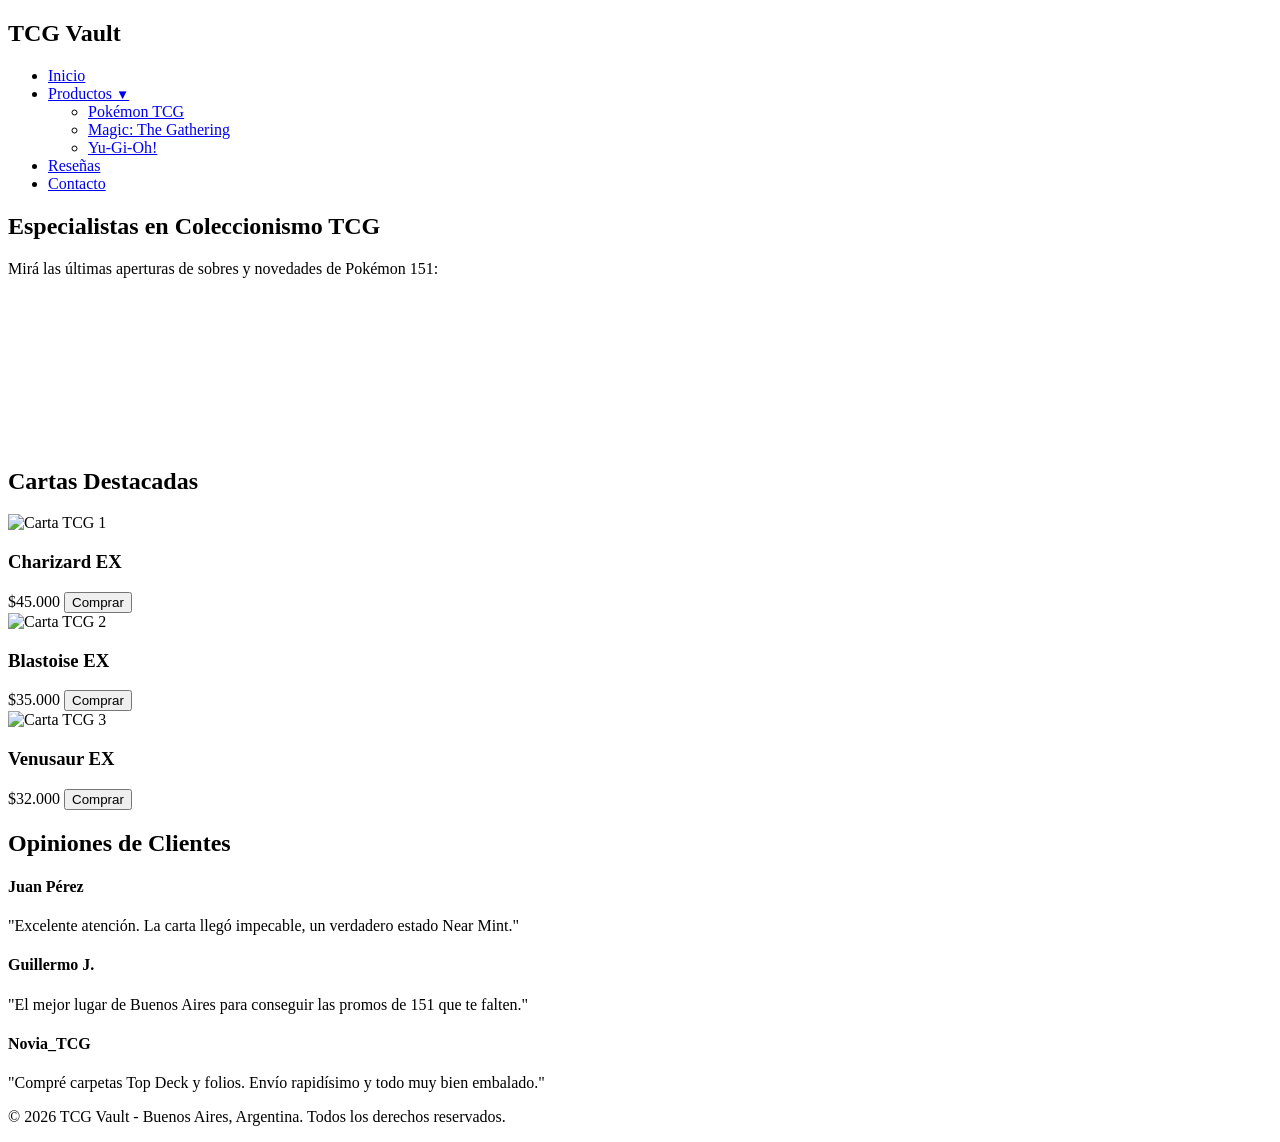
==== index.html @ 852cbb22 "Initial commit" ====
<!DOCTYPE html>
<html lang="es">

<head>
    <meta charset="UTF-8">
    <meta name="viewport" content="width=device-width, initial-scale=1.0">
    <title>TCG Vault - Tu Tienda de Cartas</title>
    <link rel="stylesheet" href="styles.css">
    <link href="https://fonts.googleapis.com/css2?family=Roboto:wght@400;700&display=swap" rel="stylesheet">
</head>

<body>

    <header>
        <nav>
            <div class="logo">
                <h1>TCG Vault</h1>
            </div>
            <ul class="nav-principal">
                <li><a href="#inicio">Inicio</a></li>

                <li class="menu-desplegable">
                    <a href="#productos" class="btn-productos">Productos <small>▼</small></a>
                    <ul class="sub-menu">
                        <li><a href="#pokemon">Pokémon TCG</a></li>
                        <li><a href="#magic">Magic: The Gathering</a></li>
                        <li><a href="#yugioh">Yu-Gi-Oh!</a></li>
                    </ul>
                </li>

                <li><a href="#resenas">Reseñas</a></li>
                <li><a href="pages/contacto.html">Contacto</a></li>
            </ul>
        </nav>
    </header>

    <main>
        <section id="inicio" class="hero">
            <h2>Especialistas en Coleccionismo TCG</h2>
            <p>Mirá las últimas aperturas de sobres y novedades de Pokémon 151:</p>
            <div class="multimedia-contenedor">
                <iframe src="https://www.youtube.com/embed/dQw4w9WgXcQ" title="TCG Video" frameborder="0"
                    allowfullscreen></iframe>
            </div>
        </section>

        <section id="productos">
            <h2 class="titulo-seccion">Cartas Destacadas</h2>
            <div class="contenedor-productos">
                <article class="card">
                    <img src="img/chari.jpg" alt="Carta TCG 1">
                    <h3>Charizard EX</h3>
                    <span class="precio">$45.000</span>
                    <button>Comprar</button>
                </article>

                <article class="card">
                    <img src="img/blas.jpg" alt="Carta TCG 2">
                    <h3>Blastoise EX</h3>
                    <span class="precio">$35.000</span>
                    <button>Comprar</button>
                </article>

                <article class="card">
                    <img src="img/vena.jpg" alt="Carta TCG 3">
                    <h3>Venusaur EX</h3>
                    <span class="precio">$32.000</span>
                    <button>Comprar</button>
                </article>
            </div>
        </section>

        <section id="resenas">
            <h2 class="titulo-seccion">Opiniones de Clientes</h2>
            <div class="grid-resenas">
                <div class="resena-item">
                    <h4>Juan Pérez</h4>
                    <p>"Excelente atención. La carta llegó impecable, un verdadero estado Near Mint."</p>
                </div>
                <div class="resena-item">
                    <h4>Guillermo J.</h4>
                    <p>"El mejor lugar de Buenos Aires para conseguir las promos de 151 que te falten."</p>
                </div>
                <div class="resena-item">
                    <h4>Novia_TCG</h4>
                    <p>"Compré carpetas Top Deck y folios. Envío rapidísimo y todo muy bien embalado."</p>
                </div>
            </div>
        </section>
    </main>

    <footer>
        <p>&copy; 2026 TCG Vault - Buenos Aires, Argentina. Todos los derechos reservados.</p>
    </footer>

</body>

</html>
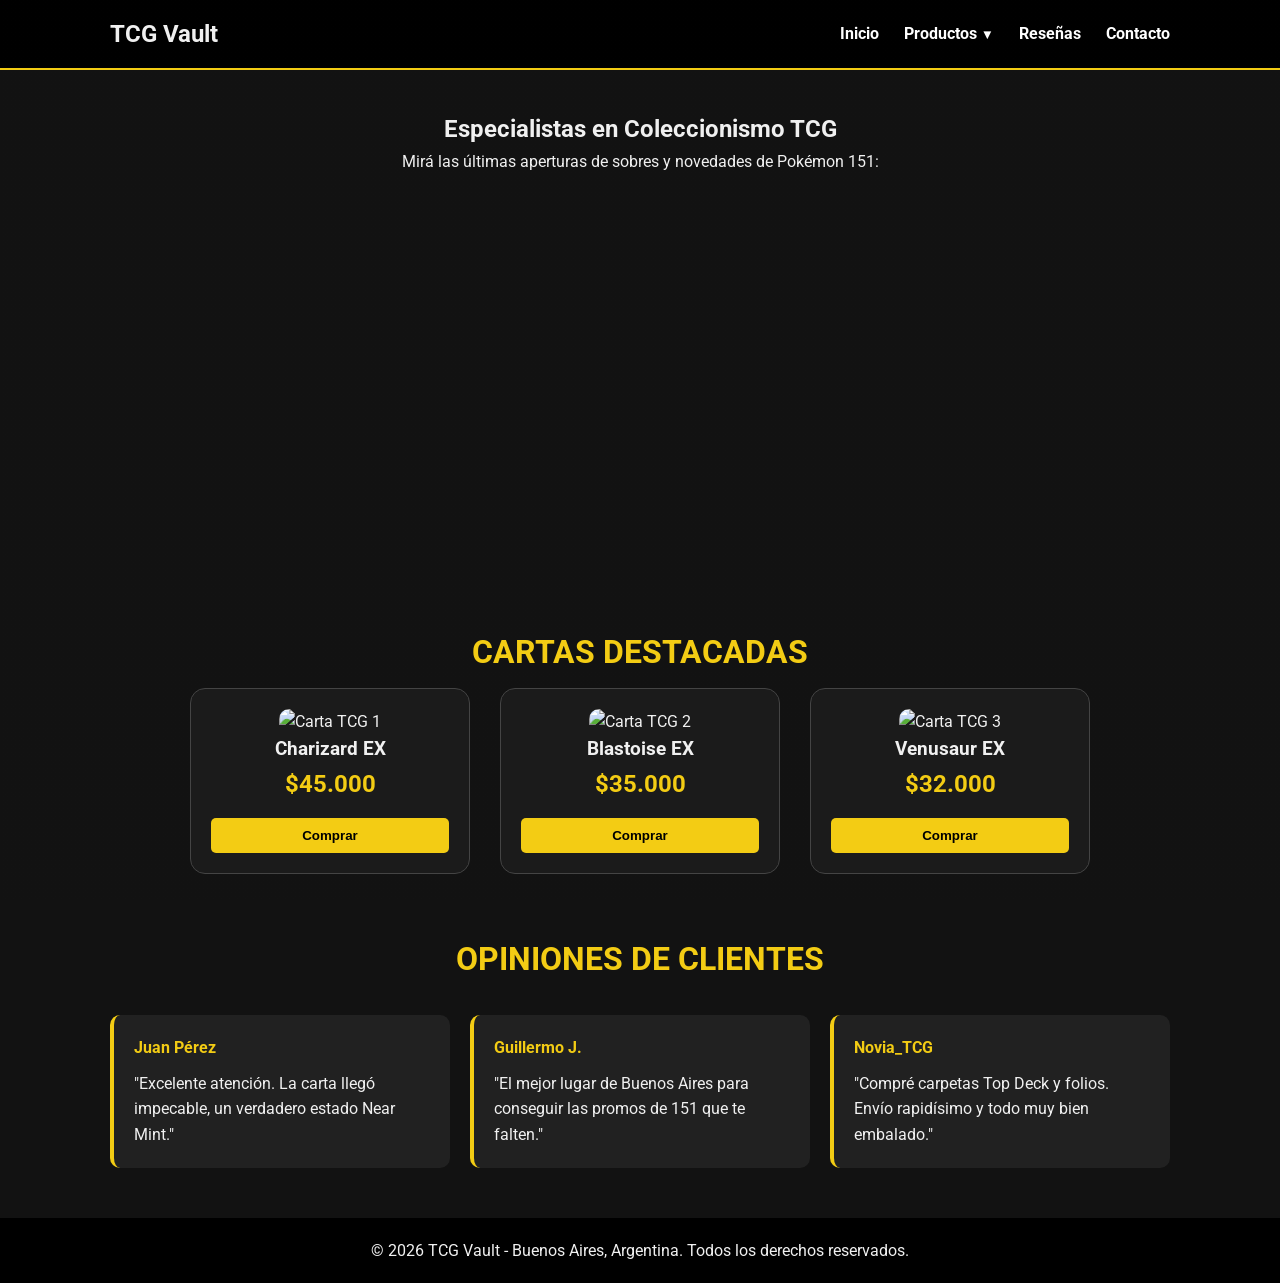
==== commit 384a3669: "ULTIMO RETOQUES" ====
--- a/index.html
+++ b/index.html
@@ -5,7 +5,7 @@
     <meta charset="UTF-8">
     <meta name="viewport" content="width=device-width, initial-scale=1.0">
     <title>TCG Vault - Tu Tienda de Cartas</title>
-    <link rel="stylesheet" href="styles.css">
+    <link rel="stylesheet" href="./CSS/styles.css">
     <link href="https://fonts.googleapis.com/css2?family=Roboto:wght@400;700&display=swap" rel="stylesheet">
 </head>
 
@@ -20,7 +20,7 @@
                 <li><a href="#inicio">Inicio</a></li>
 
                 <li class="menu-desplegable">
-                    <a href="#productos" class="btn-productos">Productos <small>▼</small></a>
+                    <a href="#productos">Productos <small>▼</small></a>
                     <ul class="sub-menu">
                         <li><a href="#pokemon">Pokémon TCG</a></li>
                         <li><a href="#magic">Magic: The Gathering</a></li>
@@ -29,7 +29,8 @@
                 </li>
 
                 <li><a href="#resenas">Reseñas</a></li>
-                <li><a href="pages/contacto.html">Contacto</a></li>
+
+                <li><a href="CONTACTO/contacto.html">Contacto</a></li>
             </ul>
         </nav>
     </header>
--- a/CSS/styles.css
+++ b/CSS/styles.css
@@ -0,0 +1,326 @@
+/* =========================================
+   1. RESET Y FONDO DE PÁGINA 
+   ========================================= */
+* {
+    margin: 0;
+    padding: 0;
+    box-sizing: border-box; /* Control de modelo de caja */
+}
+
+body {
+    font-family: 'Roboto', sans-serif;
+    color: #f0f0f0;
+    line-height: 1.6;
+    background-color: #121212;
+
+    /* Capas: linear-gradient (arriba) + url (abajo) */
+    background-image: 
+        linear-gradient(rgba(18, 18, 18, 0.95), rgba(18, 18, 18, 0.95)), 
+        url('../img/fondo-marca-agua.jpg.jpeg'); 
+
+    background-repeat: repeat;
+    background-attachment: fixed; /* Fondo fijo al hacer scroll */
+    background-size: 400px;
+    background-position: center;
+}
+
+.titulo-seccion {
+    text-align: center;
+    color: #f3cc14;
+    margin-top: 50px;
+    font-size: 2rem;
+    text-transform: uppercase;
+}
+
+/* =========================================
+   2. NAVEGACIÓN Y DESPLEGABLE
+   ========================================= */
+header {
+    background-color: rgba(0, 0, 0, 0.95);
+    padding: 15px 0;
+    border-bottom: 2px solid #f3cc14;
+    position: sticky; /* Barra fija superior */
+    top: 0;
+    z-index: 1000;
+}
+
+nav {
+    display: flex;
+    justify-content: space-between;
+    align-items: center;
+    max-width: 1100px;
+    margin: 0 auto;
+    padding: 0 20px;
+}
+
+.nav-principal {
+    display: flex;
+    list-style: none;
+    gap: 25px;
+    align-items: center;
+}
+
+.nav-principal a {
+    color: white;
+    text-decoration: none;
+    font-weight: bold;
+    transition: 0.3s;
+    padding: 10px 0;
+}
+
+.nav-principal a:hover {
+    color: #f3cc14;
+}
+
+/* Dropdown con posicionamiento */
+.menu-desplegable {
+    position: relative; /* Contenedor ancla */
+}
+
+.sub-menu {
+    position: absolute; /* Elemento flotante */
+    top: 100%;
+    left: 0;
+    background-color: rgba(18, 18, 18, 0.95);
+    border: 1px solid #444;
+    border-top: 2px solid #f3cc14;
+    list-style: none;
+    padding: 10px 0;
+    min-width: 180px;
+    border-radius: 0 0 8px 8px;
+    display: none; /* Estado oculto */
+    z-index: 2000;
+}
+
+.sub-menu li a {
+    display: block;
+    padding: 10px 20px;
+    font-size: 0.9rem;
+    color: #fff;
+}
+
+.sub-menu li a:hover {
+    background-color: rgba(243, 204, 20, 0.1);
+    color: #f3cc14;
+}
+
+/* Mostrar menú con pseudocase :hover */
+.menu-desplegable:hover .sub-menu {
+    display: block;
+}
+
+/* =========================================
+   3. SECCIÓN HERO / MULTIMEDIA 
+   ========================================= */
+.hero {
+    text-align: center;
+    padding: 40px 20px;
+}
+
+.multimedia-contenedor {
+    max-width: 560px;
+    margin: 20px auto;
+}
+
+.multimedia-contenedor iframe {
+    width: 100%;
+    height: 315px;
+    border-radius: 10px;
+}
+
+/* =========================================
+   4. CATÁLOGO POR JUEGOS: FLEXBOX
+   ========================================= */
+.categoria-juego {
+    max-width: 1100px;
+    margin: 40px auto 10px auto;
+    padding: 0 20px;
+}
+
+.nombre-juego {
+    color: #fff;
+    font-size: 1.5rem;
+    border-bottom: 1px solid #444;
+    padding-bottom: 5px;
+    margin-bottom: 20px;
+}
+
+.contenedor-productos {
+    display: flex;
+    flex-wrap: wrap; /* Permite saltos de línea */
+    justify-content: center;
+    gap: 30px;
+    padding: 10px 0;
+}
+
+.card {
+    background-color: rgba(30, 30, 30, 0.85); /* Opacidad para traslúcido */
+    border: 1px solid #444;
+    border-radius: 15px;
+    padding: 20px;
+    width: 280px;
+    text-align: center;
+    transition: 0.3s ease;
+    backdrop-filter: blur(5px); /* Efecto vidrio esmerilado */
+}
+
+.card:hover {
+    transform: translateY(-10px);
+    border-color: #f3cc14;
+    box-shadow: 0 10px 20px rgba(243, 204, 20, 0.2);
+}
+
+.card img {
+    width: 100%;
+    border-radius: 10px;
+}
+
+.card h4 {
+    margin: 15px 0 5px;
+    color: #fff;
+}
+
+.precio {
+    display: block;
+    font-size: 1.5rem;
+    font-weight: bold;
+    color: #f3cc14;
+    margin-bottom: 15px;
+}
+
+/* =========================================
+   5. SECCIÓN RESEÑAS: CSS GRID 
+   ========================================= */
+.grid-resenas {
+    display: grid;
+    grid-template-columns: repeat(3, 1fr); /* Cuadrícula de 3 columnas de igual ancho */
+    gap: 20px;
+    max-width: 1100px;
+    margin: 30px auto;
+    padding: 0 20px;
+}
+
+.resena-item {
+    background-color: rgba(40, 40, 40, 0.7);
+    padding: 20px;
+    border-radius: 10px;
+    border-left: 4px solid #f3cc14;
+}
+
+.resena-item h4 {
+    color: #f3cc14;
+    margin-bottom: 10px;
+}
+
+/* =========================================
+   5. FORMULARIO DE CONTACTO
+   ========================================= */
+.seccion-contacto {
+    max-width: 550px;
+    margin: 40px auto;
+    background-color: rgba(30, 30, 30, 0.85); 
+    padding: 30px;
+    border-radius: 15px;
+    border-top: 4px solid #f3cc14; 
+    backdrop-filter: blur(5px);
+}
+
+.subtitulo-contacto {
+    text-align: center;
+    margin-bottom: 25px;
+    color: #ccc;
+    font-size: 0.95rem;
+}
+
+.formulario {
+    display: flex;
+    flex-direction: column;
+    gap: 20px;
+}
+
+.grupo-input {
+    display: flex;
+    flex-direction: column;
+    gap: 8px;
+}
+
+.grupo-input label {
+    font-weight: bold;
+    color: #f3cc14;
+    font-size: 0.9rem;
+}
+
+.formulario input, 
+.formulario textarea {
+    padding: 12px;
+    background-color: #1a1a1a;
+    border: 1px solid #444;
+    color: #fff;
+    border-radius: 6px;
+    font-family: 'Roboto', sans-serif;
+    transition: border-color 0.3s ease;
+}
+
+
+.formulario input:focus, 
+.formulario textarea:focus {
+    border-color: #f3cc14;
+    outline: none;
+}
+
+@media (max-width: 768px) {
+    .seccion-contacto {
+        width: 90%;
+        margin: 20px auto;
+        padding: 20px;
+    }
+}
+
+/* =========================================
+   6. BOTONES GENERALES
+   ========================================= */
+button {
+    background-color: #f3cc14;
+    color: black;
+    border: none;
+    padding: 10px;
+    width: 100%;
+    font-weight: bold;
+    border-radius: 5px;
+    cursor: pointer;
+    transition: 0.3s;
+}
+
+button:hover {
+    background-color: white;
+}
+
+/* =========================================
+   7. FOOTER
+   ========================================= */
+footer {
+    background-color: #000;
+    text-align: center;
+    padding: 20px;
+    margin-top: 50px;
+}
+
+/* =========================================
+   8. RESPONSIVE / MEDIA QUERIES (Clase 07)
+   ========================================= */
+@media (max-width: 768px) {
+    nav {
+        flex-direction: column;
+        gap: 15px;
+    }
+
+    .sub-menu {
+        position: static; /* Rompe el flotado en móviles */
+        width: 100%;
+        text-align: center;
+    }
+
+    .grid-resenas {
+        grid-template-columns: 1fr; /* Columna única en móviles */
+    }
+}
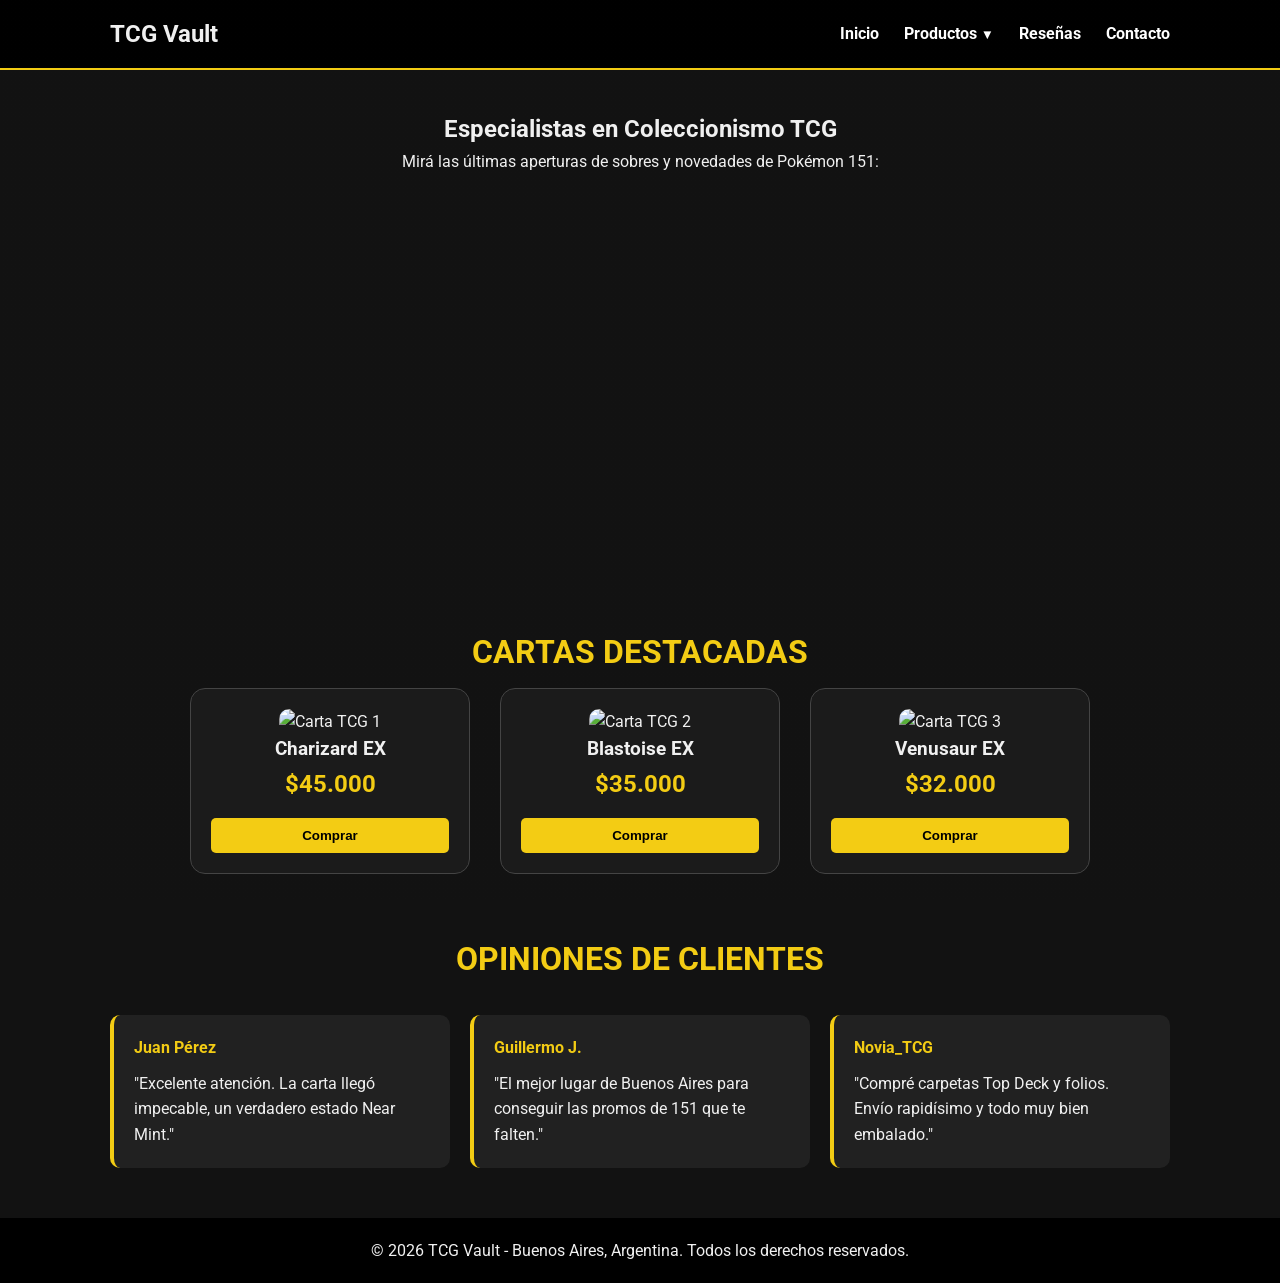
==== commit 4929b93a: "NUEVO VIDEO DE YOUTUBE" ====
--- a/index.html
+++ b/index.html
@@ -40,7 +40,7 @@
             <h2>Especialistas en Coleccionismo TCG</h2>
             <p>Mirá las últimas aperturas de sobres y novedades de Pokémon 151:</p>
             <div class="multimedia-contenedor">
-                <iframe src="https://www.youtube.com/embed/dQw4w9WgXcQ" title="TCG Video" frameborder="0"
+                <iframe src="https://www.youtube.com/shorts/8qwGvecGpA8" title="TCG Video" frameborder="0"
                     allowfullscreen></iframe>
             </div>
         </section>
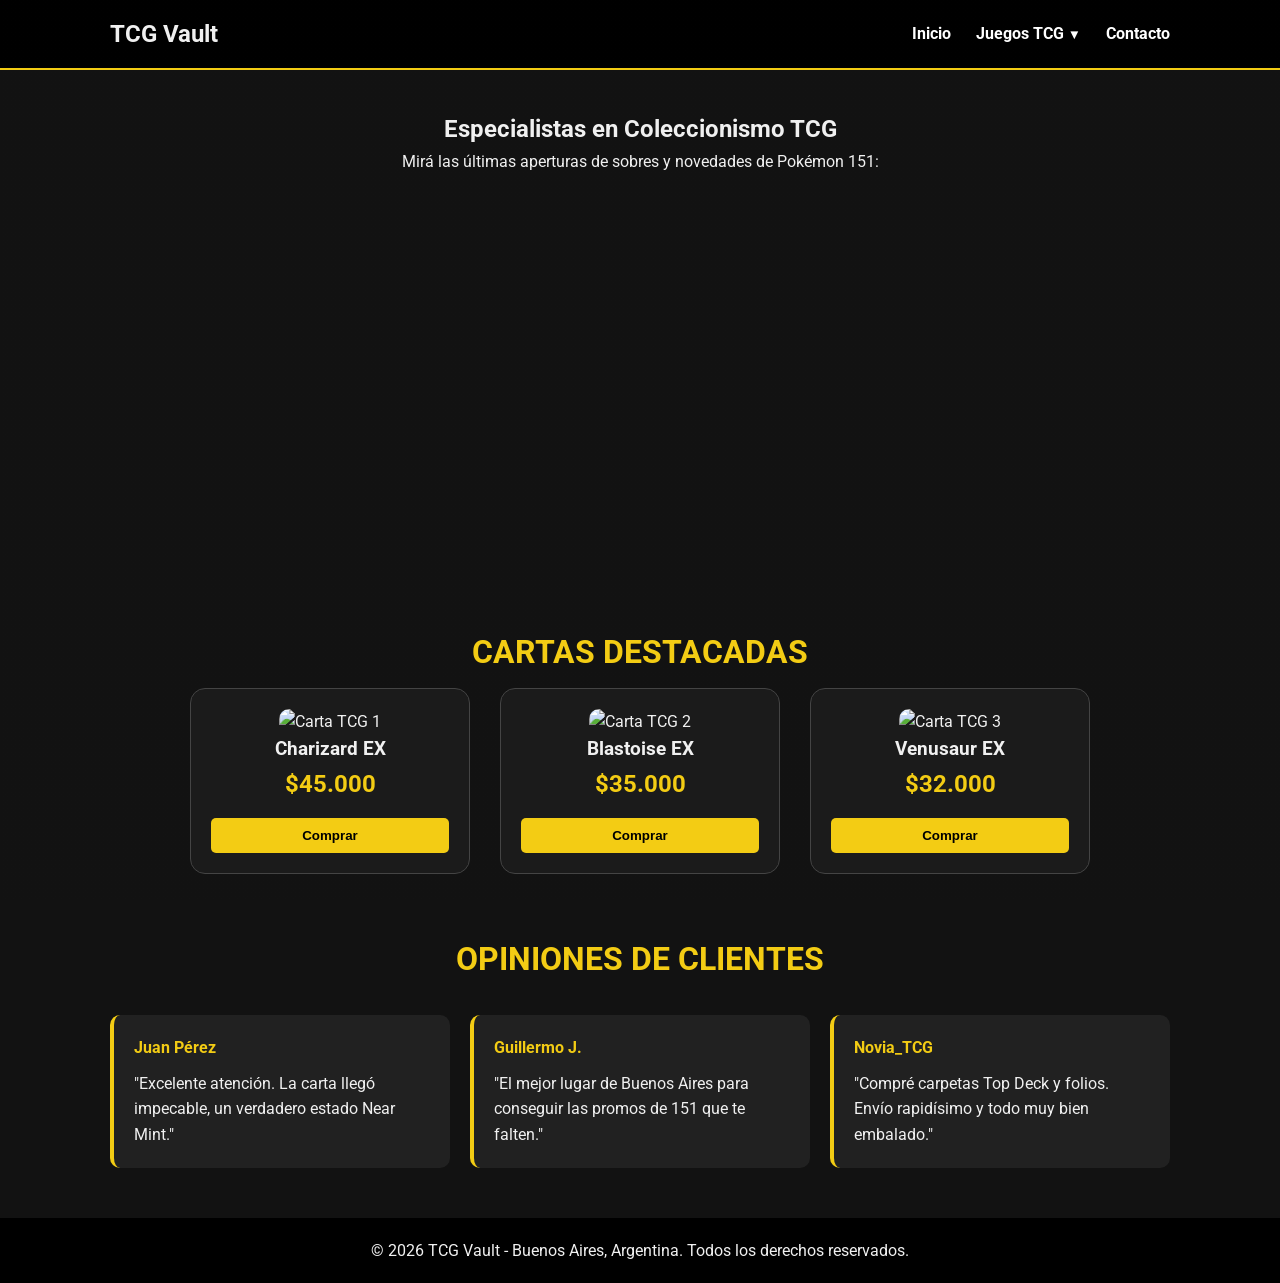
==== commit 0ee65213: "pequeña modificacion en el index" ====
--- a/index.html
+++ b/index.html
@@ -17,18 +17,18 @@
                 <h1>TCG Vault</h1>
             </div>
             <ul class="nav-principal">
-                <li><a href="#inicio">Inicio</a></li>
+                <li><a href="../index.html">Inicio</a></li>
 
                 <li class="menu-desplegable">
-                    <a href="#productos">Productos <small>▼</small></a>
+                    <a href="#productos">Juegos TCG <small>▼</small></a>
                     <ul class="sub-menu">
-                        <li><a href="#pokemon">Pokémon TCG</a></li>
-                        <li><a href="#magic">Magic: The Gathering</a></li>
-                        <li><a href="#yugioh">Yu-Gi-Oh!</a></li>
+                        <li><a href="POKEMON/pokemon.html">Pokémon TCG</a></li>
+                        <li><a href="MAGIC/magic.html">Magic: The Gathering</a></li>
+                        <li><a href="YU GI OH/yugioh.html">Yu-Gi-Oh!</a></li>
+                        <li><a href="ONE PIECE/onepiece.html">One Piece Card Game</a></li>
+                        <li><a href="OTROS/otros.html">Otros Juegos</a></li>
                     </ul>
                 </li>
-
-                <li><a href="#resenas">Reseñas</a></li>
 
                 <li><a href="CONTACTO/contacto.html">Contacto</a></li>
             </ul>
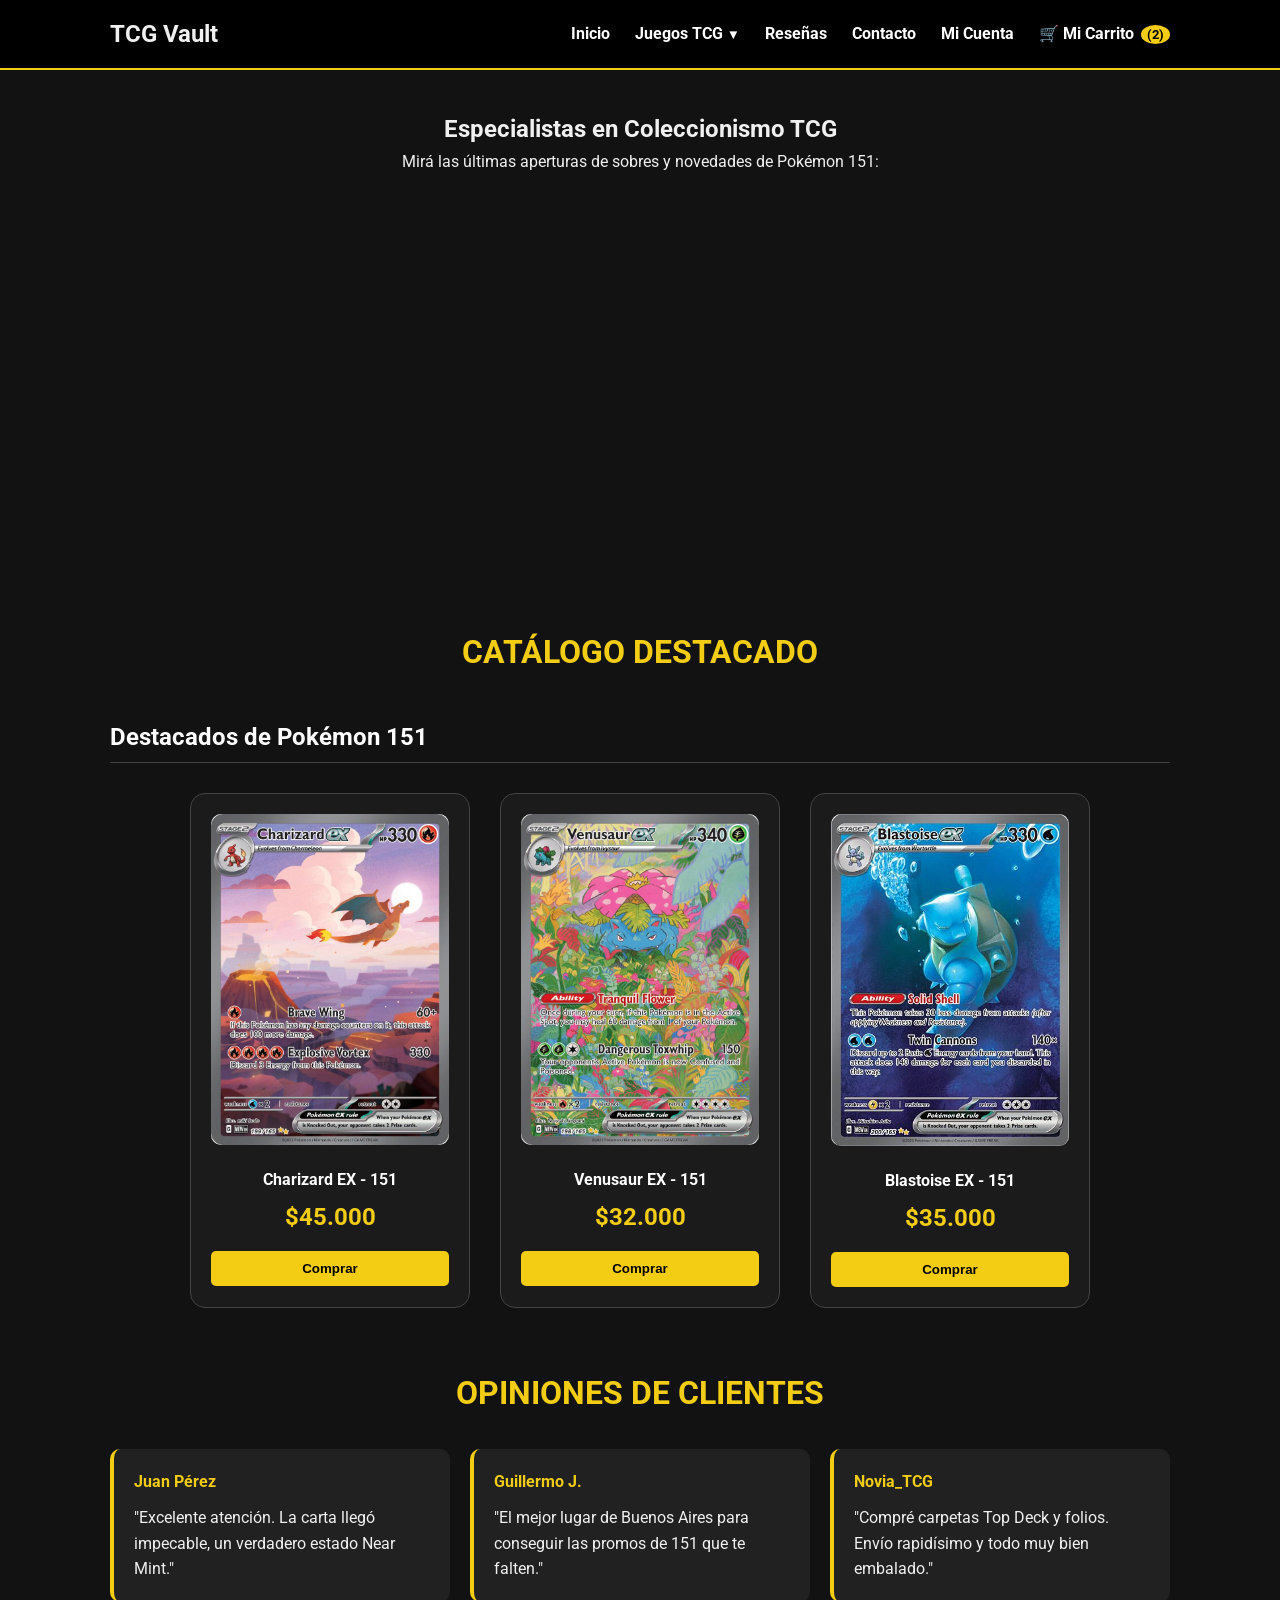
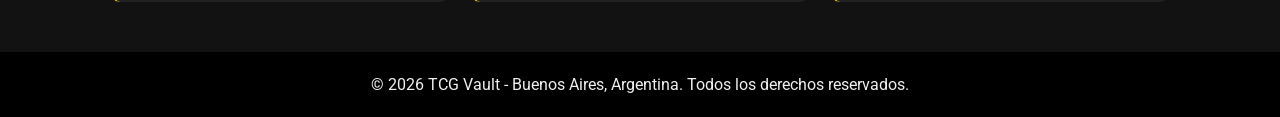
==== commit 1feaf043: "Nuevas carpetas y carrito de compras" ====
--- a/index.html
+++ b/index.html
@@ -1,14 +1,12 @@
 <!DOCTYPE html>
 <html lang="es">
-
 <head>
     <meta charset="UTF-8">
     <meta name="viewport" content="width=device-width, initial-scale=1.0">
     <title>TCG Vault - Tu Tienda de Cartas</title>
-    <link rel="stylesheet" href="./CSS/styles.css">
+    <link rel="stylesheet" href="CSS/styles.css">
     <link href="https://fonts.googleapis.com/css2?family=Roboto:wght@400;700&display=swap" rel="stylesheet">
 </head>
-
 <body>
 
     <header>
@@ -17,20 +15,44 @@
                 <h1>TCG Vault</h1>
             </div>
             <ul class="nav-principal">
-                <li><a href="../index.html">Inicio</a></li>
-
+                <li><a href="#inicio">Inicio</a></li>
+                
                 <li class="menu-desplegable">
                     <a href="#productos">Juegos TCG <small>▼</small></a>
                     <ul class="sub-menu">
                         <li><a href="POKEMON/pokemon.html">Pokémon TCG</a></li>
                         <li><a href="MAGIC/magic.html">Magic: The Gathering</a></li>
                         <li><a href="YU GI OH/yugioh.html">Yu-Gi-Oh!</a></li>
-                        <li><a href="ONE PIECE/onepiece.html">One Piece Card Game</a></li>
-                        <li><a href="OTROS/otros.html">Otros Juegos</a></li>
+                        <li><a href="ONE PIECE/onepiece.html">One Piece</a></li>
+                        <li><a href="OTROS/otros.html">Otros</a></li>
                     </ul>
                 </li>
+                
+                <li><a href="#resenas">Reseñas</a></li>
+                <li><a href="CONTACTO/contacto.html">Contacto</a></li>
+                <li><a href="LOGIN/login.html">Mi Cuenta</a></li>
 
-                <li><a href="CONTACTO/contacto.html">Contacto</a></li>
+                <li class="menu-carrito">
+                    <a href="#" class="btn-carrito">🛒 Mi Carrito <span class="contador-nav">(2)</span></a>
+                    
+                    <div class="carrito-flotante">
+                        <h4>Tus Compras</h4>
+                        <div class="items-carrito">
+                            <div class="item-lista">
+                                <p><strong>1x</strong> Charizard EX - 151</p>
+                                <span>$45.000</span>
+                            </div>
+                            <div class="item-lista">
+                                <p><strong>1x</strong> Venusaur EX - 151</p>
+                                <span>$32.000</span>
+                            </div>
+                        </div>
+                        <div class="resumen-carrito">
+                            <p>Total: <strong>$77.000</strong></p>
+                            <button class="btn-pagar">Iniciar Compra</button>
+                        </div>
+                    </div>
+                </li>
             </ul>
         </nav>
     </header>
@@ -40,34 +62,35 @@
             <h2>Especialistas en Coleccionismo TCG</h2>
             <p>Mirá las últimas aperturas de sobres y novedades de Pokémon 151:</p>
             <div class="multimedia-contenedor">
-                <iframe src="https://www.youtube.com/shorts/8qwGvecGpA8" title="TCG Video" frameborder="0"
-                    allowfullscreen></iframe>
+                <iframe src="https://www.youtube.com/embed/dQw4w9WgXcQ" title="TCG Video" frameborder="0" allowfullscreen></iframe>
             </div>
         </section>
 
         <section id="productos">
-            <h2 class="titulo-seccion">Cartas Destacadas</h2>
-            <div class="contenedor-productos">
-                <article class="card">
-                    <img src="img/chari.jpg" alt="Carta TCG 1">
-                    <h3>Charizard EX</h3>
-                    <span class="precio">$45.000</span>
-                    <button>Comprar</button>
-                </article>
-
-                <article class="card">
-                    <img src="img/blas.jpg" alt="Carta TCG 2">
-                    <h3>Blastoise EX</h3>
-                    <span class="precio">$35.000</span>
-                    <button>Comprar</button>
-                </article>
-
-                <article class="card">
-                    <img src="img/vena.jpg" alt="Carta TCG 3">
-                    <h3>Venusaur EX</h3>
-                    <span class="precio">$32.000</span>
-                    <button>Comprar</button>
-                </article>
+            <h2 class="titulo-seccion">Catálogo Destacado</h2>
+            
+            <div id="pokemon" class="categoria-juego">
+                <h3 class="nombre-juego">Destacados de Pokémon 151</h3>
+                <div class="contenedor-productos">
+                    <article class="card">
+                        <img src="IMG/chari.jpg" alt="Charizard EX">
+                        <h4>Charizard EX - 151</h4>
+                        <span class="precio">$45.000</span>
+                        <button>Comprar</button>
+                    </article>
+                    <article class="card">
+                        <img src="IMG/vena.jpg" alt="Venusaur EX">
+                        <h4>Venusaur EX - 151</h4>
+                        <span class="precio">$32.000</span>
+                        <button>Comprar</button>
+                    </article>
+                    <article class="card">
+                        <img src="IMG/blas.jpg" alt="Blastoise EX">
+                        <h4>Blastoise EX - 151</h4>
+                        <span class="precio">$35.000</span>
+                        <button>Comprar</button>
+                    </article>
+                </div>
             </div>
         </section>
 
@@ -95,5 +118,4 @@
     </footer>
 
 </body>
-
 </html>
--- a/CSS/styles.css
+++ b/CSS/styles.css
@@ -4,7 +4,8 @@
 * {
     margin: 0;
     padding: 0;
-    box-sizing: border-box; /* Control de modelo de caja */
+    box-sizing: border-box;
+    /* Control de modelo de caja */
 }
 
 body {
@@ -14,12 +15,13 @@
     background-color: #121212;
 
     /* Capas: linear-gradient (arriba) + url (abajo) */
-    background-image: 
-        linear-gradient(rgba(18, 18, 18, 0.95), rgba(18, 18, 18, 0.95)), 
-        url('../img/fondo-marca-agua.jpg.jpeg'); 
+    background-image:
+        linear-gradient(rgba(18, 18, 18, 0.95), rgba(18, 18, 18, 0.95)),
+        url('../img/fondo-marca-agua.jpg.jpeg');
 
     background-repeat: repeat;
-    background-attachment: fixed; /* Fondo fijo al hacer scroll */
+    background-attachment: fixed;
+    /* Fondo fijo al hacer scroll */
     background-size: 400px;
     background-position: center;
 }
@@ -39,7 +41,8 @@
     background-color: rgba(0, 0, 0, 0.95);
     padding: 15px 0;
     border-bottom: 2px solid #f3cc14;
-    position: sticky; /* Barra fija superior */
+    position: sticky;
+    /* Barra fija superior */
     top: 0;
     z-index: 1000;
 }
@@ -74,11 +77,13 @@
 
 /* Dropdown con posicionamiento */
 .menu-desplegable {
-    position: relative; /* Contenedor ancla */
+    position: relative;
+    /* Contenedor ancla */
 }
 
 .sub-menu {
-    position: absolute; /* Elemento flotante */
+    position: absolute;
+    /* Elemento flotante */
     top: 100%;
     left: 0;
     background-color: rgba(18, 18, 18, 0.95);
@@ -88,7 +93,8 @@
     padding: 10px 0;
     min-width: 180px;
     border-radius: 0 0 8px 8px;
-    display: none; /* Estado oculto */
+    display: none;
+    /* Estado oculto */
     z-index: 2000;
 }
 
@@ -147,21 +153,24 @@
 
 .contenedor-productos {
     display: flex;
-    flex-wrap: wrap; /* Permite saltos de línea */
+    flex-wrap: wrap;
+    /* Permite saltos de línea */
     justify-content: center;
     gap: 30px;
     padding: 10px 0;
 }
 
 .card {
-    background-color: rgba(30, 30, 30, 0.85); /* Opacidad para traslúcido */
+    background-color: rgba(30, 30, 30, 0.85);
+    /* Opacidad para traslúcido */
     border: 1px solid #444;
     border-radius: 15px;
     padding: 20px;
     width: 280px;
     text-align: center;
     transition: 0.3s ease;
-    backdrop-filter: blur(5px); /* Efecto vidrio esmerilado */
+    backdrop-filter: blur(5px);
+    /* Efecto vidrio esmerilado */
 }
 
 .card:hover {
@@ -193,7 +202,8 @@
    ========================================= */
 .grid-resenas {
     display: grid;
-    grid-template-columns: repeat(3, 1fr); /* Cuadrícula de 3 columnas de igual ancho */
+    grid-template-columns: repeat(3, 1fr);
+    /* Cuadrícula de 3 columnas de igual ancho */
     gap: 20px;
     max-width: 1100px;
     margin: 30px auto;
@@ -218,10 +228,10 @@
 .seccion-contacto {
     max-width: 550px;
     margin: 40px auto;
-    background-color: rgba(30, 30, 30, 0.85); 
+    background-color: rgba(30, 30, 30, 0.85);
     padding: 30px;
     border-radius: 15px;
-    border-top: 4px solid #f3cc14; 
+    border-top: 4px solid #f3cc14;
     backdrop-filter: blur(5px);
 }
 
@@ -250,7 +260,7 @@
     font-size: 0.9rem;
 }
 
-.formulario input, 
+.formulario input,
 .formulario textarea {
     padding: 12px;
     background-color: #1a1a1a;
@@ -262,7 +272,7 @@
 }
 
 
-.formulario input:focus, 
+.formulario input:focus,
 .formulario textarea:focus {
     border-color: #f3cc14;
     outline: none;
@@ -315,12 +325,170 @@
     }
 
     .sub-menu {
-        position: static; /* Rompe el flotado en móviles */
+        position: static;
+        /* Rompe el flotado en móviles */
         width: 100%;
         text-align: center;
     }
 
     .grid-resenas {
-        grid-template-columns: 1fr; /* Columna única en móviles */
+        grid-template-columns: 1fr;
+        /* Columna única en móviles */
     }
+}
+
+/* Espaciado para las subcategorías de Singles y Sellados */
+.sub-categoria {
+    margin-top: 30px;
+    margin-bottom: 50px;
+}
+
+.sub-categoria .nombre-juego {
+    border-bottom: 2px dashed #f3cc14;
+    font-size: 1.3rem;
+    color: #e0e0e0;
+}
+
+/* =========================================
+   ESTILOS DE LOGIN Y REGISTRO
+   ========================================= */
+.contenedor-auth {
+    display: flex;
+    flex-wrap: wrap;
+    justify-content: center;
+    gap: 40px;
+    max-width: 900px;
+    margin: 40px auto;
+    padding: 20px;
+}
+
+.bloque-auth {
+    background-color: rgba(30, 30, 30, 0.85);
+    padding: 30px;
+    border-radius: 12px;
+    border-top: 3px solid #f3cc14;
+    flex: 1;
+    min-width: 280px;
+    backdrop-filter: blur(5px);
+}
+
+.bloque-auth h3 {
+    color: #f3cc14;
+    margin-bottom: 20px;
+    text-align: center;
+}
+
+/* =========================================
+   ESTILOS DEL CARRITO
+   ========================================= */
+.seccion-carrito {
+    max-width: 600px;
+    margin: 50px auto;
+    padding: 20px;
+}
+
+.contenedor-carrito {
+    background-color: rgba(25, 25, 25, 0.9);
+    border: 1px solid #444;
+    border-radius: 10px;
+    padding: 20px;
+}
+
+.item-lista {
+    display: flex;
+    justify-content: space-between;
+    padding: 10px 0;
+    border-bottom: 1px dashed #444;
+}
+
+.resumen-carrito {
+    margin-top: 20px;
+    text-align: right;
+    font-size: 1.2rem;
+}
+
+.resumen-carrito p {
+    margin-bottom: 15px;
+}
+
+.btn-pagar {
+    background-color: #f3cc14;
+    color: #000;
+    font-size: 1rem;
+}
+
+/* =========================================
+   NUEVO CARRITO FLOTANTE EN EL NAV
+   ========================================= */
+.menu-carrito {
+    position: relative; /* Para sostener la cajita flotante */
+}
+
+.contador-nav {
+    background-color: #f3cc14;
+    color: #000;
+    padding: 2px 6px;
+    border-radius: 50%;
+    font-size: 0.8rem;
+    font-weight: bold;
+    margin-left: 3px;
+}
+
+/* Caja contenedora del carrito (oculta por defecto) */
+.carrito-flotante {
+    display: none; 
+    position: absolute;
+    right: 0;
+    top: 100%;
+    width: 300px;
+    background-color: rgba(20, 20, 20, 0.95);
+    border: 1px solid #444;
+    border-top: 3px solid #f3cc14;
+    border-radius: 8px;
+    padding: 15px;
+    box-shadow: 0px 5px 15px rgba(0,0,0,0.5);
+    z-index: 1000; /* Para que quede por encima del contenido */
+    backdrop-filter: blur(10px);
+}
+
+.carrito-flotante h4 {
+    color: #f3cc14;
+    margin-bottom: 10px;
+    border-bottom: 1px solid #333;
+    padding-bottom: 5px;
+}
+
+/* Mostrar la cajita al pasar el mouse por encima */
+.menu-carrito:hover .carrito-flotante {
+    display: block;
+}
+
+.item-lista {
+    display: flex;
+    justify-content: space-between;
+    font-size: 0.85rem;
+    padding: 8px 0;
+    border-bottom: 1px dashed #333;
+    color: #fff;
+}
+
+.resumen-carrito {
+    margin-top: 15px;
+    text-align: right;
+    font-size: 0.95rem;
+}
+
+.resumen-carrito p {
+    margin-bottom: 10px;
+}
+
+.btn-pagar {
+    width: 100%;
+    background-color: #f3cc14;
+    color: #000;
+    border: none;
+    padding: 8px;
+    font-weight: bold;
+    border-radius: 4px;
+    cursor: pointer;
 }
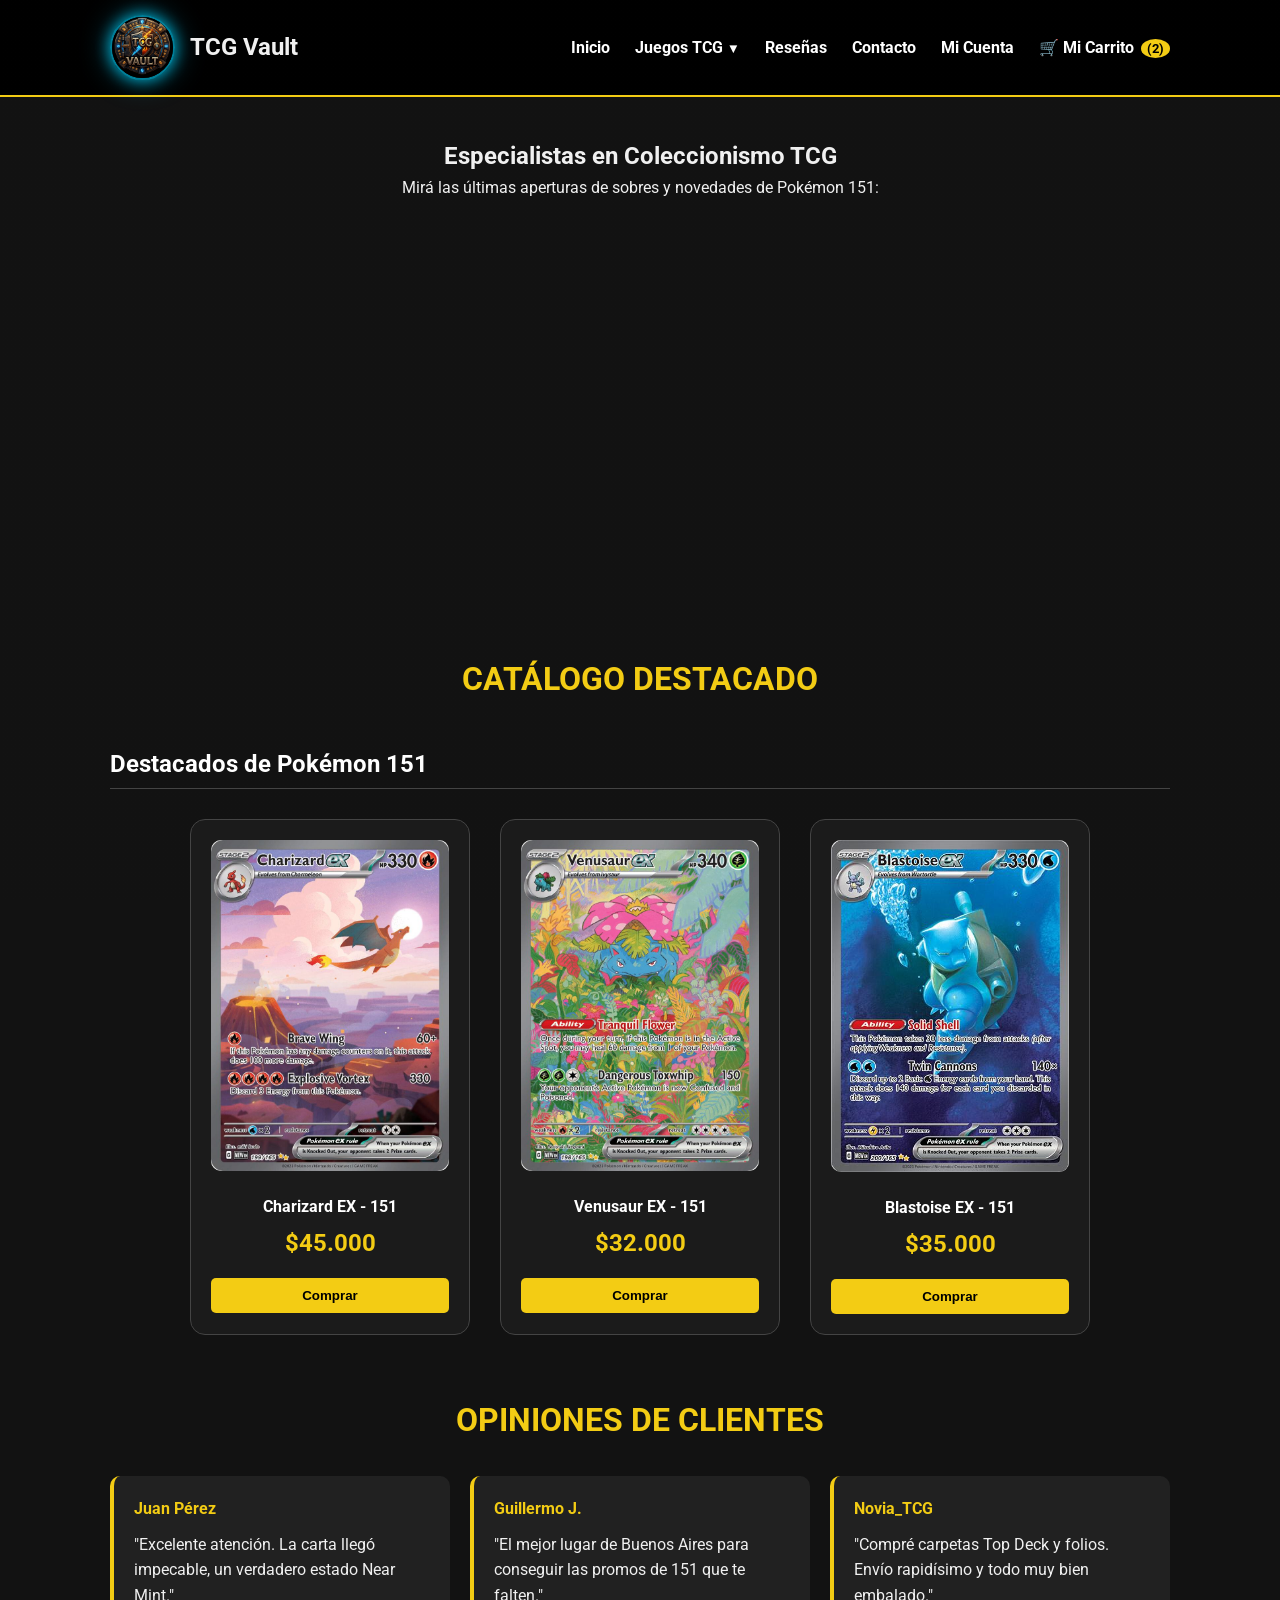
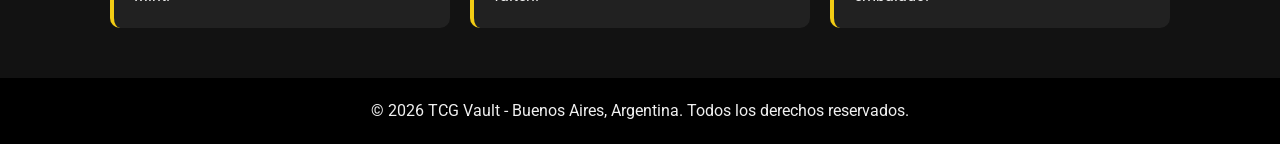
==== commit c771c55b: "logo y icono" ====
--- a/index.html
+++ b/index.html
@@ -1,22 +1,26 @@
 <!DOCTYPE html>
 <html lang="es">
+
 <head>
     <meta charset="UTF-8">
     <meta name="viewport" content="width=device-width, initial-scale=1.0">
     <title>TCG Vault - Tu Tienda de Cartas</title>
     <link rel="stylesheet" href="CSS/styles.css">
     <link href="https://fonts.googleapis.com/css2?family=Roboto:wght@400;700&display=swap" rel="stylesheet">
+    <link rel="icon" type="image/jpeg" href="IMG/icon.png">
 </head>
+
 <body>
-
+    
     <header>
         <nav>
             <div class="logo">
+                <img src="IMG/icon.png" alt="Logo TCG Vault" class="img-logo-nav">
                 <h1>TCG Vault</h1>
             </div>
             <ul class="nav-principal">
                 <li><a href="#inicio">Inicio</a></li>
-                
+
                 <li class="menu-desplegable">
                     <a href="#productos">Juegos TCG <small>▼</small></a>
                     <ul class="sub-menu">
@@ -27,14 +31,14 @@
                         <li><a href="OTROS/otros.html">Otros</a></li>
                     </ul>
                 </li>
-                
+
                 <li><a href="#resenas">Reseñas</a></li>
                 <li><a href="CONTACTO/contacto.html">Contacto</a></li>
                 <li><a href="LOGIN/login.html">Mi Cuenta</a></li>
 
                 <li class="menu-carrito">
                     <a href="#" class="btn-carrito">🛒 Mi Carrito <span class="contador-nav">(2)</span></a>
-                    
+
                     <div class="carrito-flotante">
                         <h4>Tus Compras</h4>
                         <div class="items-carrito">
@@ -62,13 +66,14 @@
             <h2>Especialistas en Coleccionismo TCG</h2>
             <p>Mirá las últimas aperturas de sobres y novedades de Pokémon 151:</p>
             <div class="multimedia-contenedor">
-                <iframe src="https://www.youtube.com/embed/dQw4w9WgXcQ" title="TCG Video" frameborder="0" allowfullscreen></iframe>
+                <iframe src="https://www.youtube.com/embed/dQw4w9WgXcQ" title="TCG Video" frameborder="0"
+                    allowfullscreen></iframe>
             </div>
         </section>
 
         <section id="productos">
             <h2 class="titulo-seccion">Catálogo Destacado</h2>
-            
+
             <div id="pokemon" class="categoria-juego">
                 <h3 class="nombre-juego">Destacados de Pokémon 151</h3>
                 <div class="contenedor-productos">
@@ -118,4 +123,5 @@
     </footer>
 
 </body>
+
 </html>
--- a/CSS/styles.css
+++ b/CSS/styles.css
@@ -421,7 +421,7 @@
    NUEVO CARRITO FLOTANTE EN EL NAV
    ========================================= */
 .menu-carrito {
-    position: relative; /* Para sostener la cajita flotante */
+    position: relative;
 }
 
 .contador-nav {
@@ -434,9 +434,9 @@
     margin-left: 3px;
 }
 
-/* Caja contenedora del carrito (oculta por defecto) */
+
 .carrito-flotante {
-    display: none; 
+    display: none;
     position: absolute;
     right: 0;
     top: 100%;
@@ -446,8 +446,8 @@
     border-top: 3px solid #f3cc14;
     border-radius: 8px;
     padding: 15px;
-    box-shadow: 0px 5px 15px rgba(0,0,0,0.5);
-    z-index: 1000; /* Para que quede por encima del contenido */
+    box-shadow: 0px 5px 15px rgba(0, 0, 0, 0.5);
+    z-index: 1000;
     backdrop-filter: blur(10px);
 }
 
@@ -458,7 +458,7 @@
     padding-bottom: 5px;
 }
 
-/* Mostrar la cajita al pasar el mouse por encima */
+
 .menu-carrito:hover .carrito-flotante {
     display: block;
 }
@@ -491,4 +491,33 @@
     font-weight: bold;
     border-radius: 4px;
     cursor: pointer;
+}
+
+/* =========================================
+   LOGO CON EFECTO DE LUZ NEÓN CELESTE
+   ========================================= */
+.logo {
+    display: flex;
+    align-items: center;
+    gap: 15px;
+}
+
+.img-logo-nav {
+    width: 65px;
+    height: 65px;
+    border-radius: 50%;
+    object-fit: cover;
+
+    box-shadow: 0 0 15px rgba(0, 212, 255, 0.8),
+        0 0 30px rgba(0, 212, 255, 0.4);
+
+    border: 2px solid rgba(0, 212, 255, 0.6);
+    transition: transform 0.3s ease;
+}
+
+
+.img-logo-nav:hover {
+    transform: scale(1.05);
+    box-shadow: 0 0 25px rgba(0, 212, 255, 1),
+        0 0 40px rgba(0, 212, 255, 0.6);
 }
